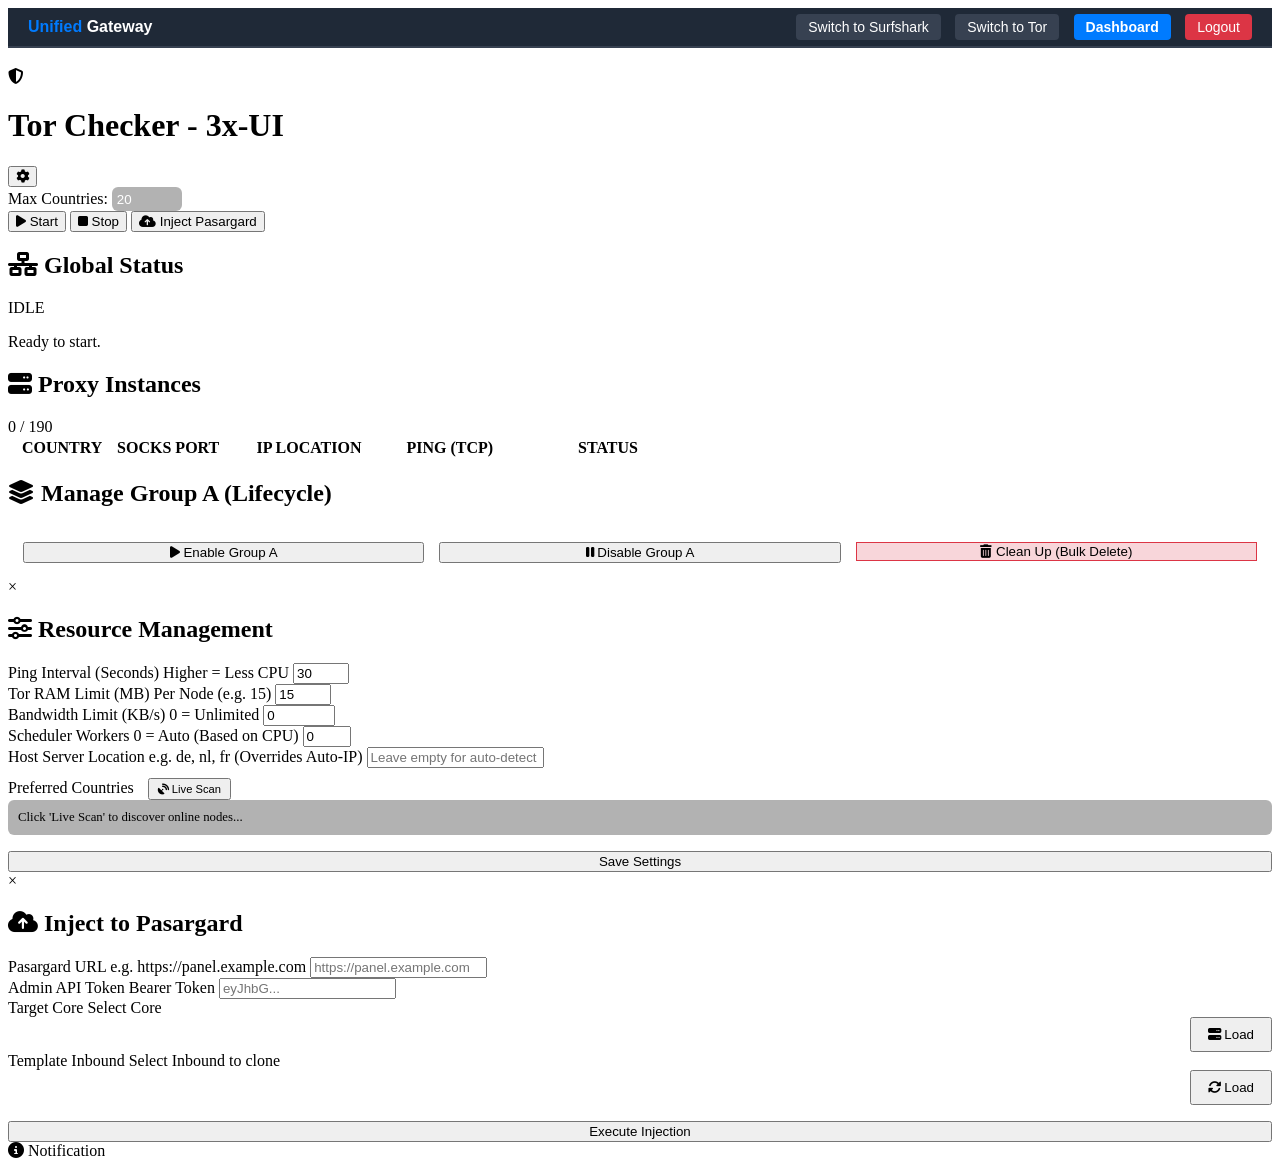
==== pasarguard-tor/static/index.html @ 5db23eaf "services added" ====
<!DOCTYPE html>
<html lang="en">
<head>
    <meta charset="UTF-8">
    <meta name="viewport" content="width=device-width, initial-scale=1.0">
    <title>Tor VPN Dashboard - 3xUI</title>
    <link href="https://fonts.googleapis.com/css2?family=Inter:wght@300;400;500;600;700&display=swap" rel="stylesheet">
    <link rel="stylesheet" href="/static/style.css">
    <link rel="stylesheet" href="https://cdnjs.cloudflare.com/ajax/libs/font-awesome/6.4.0/css/all.min.css">
</head>
<body>
<!-- UNIFIED GATEWAY TOP NAVIGATION INJECTION -->
<div style="background-color: #1f2937; color: white; padding: 10px 20px; display: flex; justify-content: space-between; align-items: center; font-family: sans-serif; border-bottom: 2px solid #374151; margin-bottom: 20px;">
    <div style="font-weight: bold; font-size: 16px;">
        <span style="color: #007bff;">Unified</span> Gateway
    </div>
    <div>
        <a href="/surfshark/" style="color: white; text-decoration: none; padding: 5px 12px; background-color: #374151; border-radius: 4px; margin-right: 10px; font-size: 14px;">Switch to Surfshark</a>
        <a href="/tor/" style="color: white; text-decoration: none; padding: 5px 12px; background-color: #374151; border-radius: 4px; margin-right: 10px; font-size: 14px;">Switch to Tor</a>
        <a href="/" style="color: white; text-decoration: none; padding: 5px 12px; background-color: #007bff; border-radius: 4px; font-weight: bold; font-size: 14px;">Dashboard</a>
        <a href="/logout" style="color: white; text-decoration: none; padding: 5px 12px; background-color: #dc3545; border-radius: 4px; margin-left: 10px; font-size: 14px;">Logout</a>
    </div>
</div>
<!-- END GATEWAY NAVIGATION INJECTION -->
    <div class="background-blobs">
        <div class="blob blob-1"></div>
        <div class="blob blob-2"></div>
    </div>

    <div class="dashboard-container">
        <header class="glass-header">
            <div class="logo">
                <i class="fa-solid fa-shield-halved"></i>
                <h1>Tor Checker - 3x-UI</h1>
            </div>
            <div class="controls">
                <button id="btn-settings" class="btn btn-secondary" title="Resource Settings"><i class="fa-solid fa-gear"></i></button>
                <div class="input-group">
                    <label for="max-countries">Max Countries:</label>
                    <input type="number" id="max-countries" value="20" min="1" max="190" style="width: 60px; padding: 0.3rem; border-radius: 6px; border: 1px solid var(--glass-border); background: rgba(0,0,0,0.3); color: white; margin-right: 1rem;">
                </div>
                <button id="btn-start" class="btn btn-primary"><i class="fa-solid fa-play"></i> Start</button>
                <button id="btn-stop" class="btn btn-danger"><i class="fa-solid fa-stop"></i> Stop</button>
                <button id="btn-inject-modal" class="btn btn-secondary"><i class="fa-solid fa-cloud-arrow-up"></i> Inject Pasargard</button>
            </div>
        </header>

        <main>
            <div class="status-panel glass-panel">
                <div class="status-header">
                    <h2><i class="fa-solid fa-network-wired"></i> Global Status</h2>
                    <span id="badge-status" class="badge badge-idle">IDLE</span>
                </div>
                <div class="status-content">
                    <p id="discovery-msg">Ready to start.</p>
                    <div class="progress-bar-container">
                        <div id="discovery-progress" class="progress-bar" style="width: 0%"></div>
                    </div>
                </div>
            </div>

            <div class="instances-panel glass-panel">
                <div class="panel-header">
                    <h2><i class="fa-solid fa-server"></i> Proxy Instances</h2>
                    <span id="instance-count" class="count-badge">0 / 190</span>
                </div>
                <div class="table-container">
                    <table id="instances-table">
                        <thead>
                            <tr>
                                <th style="width: 15%;">COUNTRY</th>
                                <th style="width: 15%;">SOCKS PORT</th>
                                <th style="width: 25%;">IP LOCATION</th>
                                <th style="width: 15%;">PING (TCP)</th>
                                <th style="width: 30%;">STATUS</th>
                            </tr>
                        </thead>
                        <tbody id="instances-body">
                            <!-- Rows will be populated by JS -->
                        </tbody>
                    </table>
                </div>
            </div>
            <div class="instances-panel glass-panel" style="margin-top: 20px;">
                <div class="panel-header">
                    <h2><i class="fa-solid fa-layer-group"></i> Manage Group A (Lifecycle)</h2>
                </div>
                <div class="table-container" style="padding: 15px; display: flex; gap: 15px; flex-wrap: wrap;">
                    <div style="flex: 1; min-width: 200px;">
                        <button id="btn-enable-group" class="btn btn-primary" style="width: 100%;"><i class="fa-solid fa-play"></i> Enable Group A</button>
                    </div>
                    <div style="flex: 1; min-width: 200px;">
                        <button id="btn-disable-group" class="btn btn-secondary" style="width: 100%;"><i class="fa-solid fa-pause"></i> Disable Group A</button>
                    </div>
                    <div style="flex: 1; min-width: 200px;">
                        <button id="btn-cleanup-group" class="btn btn-danger" style="width: 100%; background: rgba(220, 53, 69, 0.2); border: 1px solid #dc3545;"><i class="fa-solid fa-trash-can"></i> Clean Up (Bulk Delete)</button>
                    </div>
                </div>
            </div>
        </main>
    </div>

    <!-- Resource Settings Modal -->
    <div id="settings-modal" class="modal">
        <div class="modal-content glass-card">
            <span class="close-btn">&times;</span>
            <h2><i class="fa-solid fa-sliders"></i> Resource Management</h2>
            
            <div class="setting-group">
                <label for="set-ping">Ping Interval (Seconds) <span class="setting-hint">Higher = Less CPU</span></label>
                <input type="number" id="set-ping" value="30" min="5" max="300">
            </div>

            <div class="setting-group">
                <label for="set-ram">Tor RAM Limit (MB) <span class="setting-hint">Per Node (e.g. 15)</span></label>
                <input type="number" id="set-ram" value="15" min="2" max="100">
            </div>

            <div class="setting-group">
                <label for="set-bw">Bandwidth Limit (KB/s) <span class="setting-hint">0 = Unlimited</span></label>
                <input type="number" id="set-bw" value="0" min="0" max="10000">
            </div>

            <div class="setting-group">
                <label for="set-workers">Scheduler Workers <span class="setting-hint">0 = Auto (Based on CPU)</span></label>
                <input type="number" id="set-workers" value="0" min="0" max="32">
            </div>

            <div class="setting-group">
                <label for="set-host-country">Host Server Location <span class="setting-hint">e.g. de, nl, fr (Overrides Auto-IP)</span></label>
                <input type="text" id="set-host-country" placeholder="Leave empty for auto-detect">
            </div>

            <div class="setting-group" style="margin-top: 10px;">
                <label>Preferred Countries 
                    <button id="btn-scan-countries" class="btn btn-secondary" style="font-size: 0.7rem; padding: 0.2rem 0.5rem; margin-left: 10px;">
                        <i class="fa-solid fa-satellite-dish"></i> Live Scan
                    </button>
                </label>
                <div id="countries-list" style="max-height: 200px; overflow-y: auto; background: rgba(0,0,0,0.3); border: 1px solid var(--glass-border); border-radius: 6px; padding: 10px; display: grid; grid-template-columns: 1fr 1fr; gap: 8px;">
                    <!-- Checkboxes injected here -->
                    <span style="color: var(--text-muted); font-size: 0.8rem; grid-column: span 2;">Click 'Live Scan' to discover online nodes...</span>
                </div>
            </div>
            
            <button id="btn-save-settings" class="btn btn-primary" style="width: 100%; margin-top: 1rem;">Save Settings</button>
        </div>
    </div>

    <!-- Pasargard Inject Modal -->
    <div id="inject-modal" class="modal">
        <div class="modal-content glass-card">
            <span class="close-inject-btn close-btn">&times;</span>
            <h2><i class="fa-solid fa-cloud-arrow-up"></i> Inject to Pasargard</h2>
            
            <div class="setting-group">
                <label for="pasargard-url">Pasargard URL <span class="setting-hint">e.g. https://panel.example.com</span></label>
                <input type="text" id="pasargard-url" placeholder="https://panel.example.com">
            </div>

            <div class="setting-group">
                <label for="pasargard-token">Admin API Token <span class="setting-hint">Bearer Token</span></label>
                <input type="password" id="pasargard-token" placeholder="eyJhbG...">
            </div>

            <div class="setting-group">
                <label for="pasargard-core">Target Core <span class="setting-hint">Select Core</span></label>
                <div style="display: flex; gap: 8px;">
                    <select id="pasargard-core" style="flex: 1; padding: 0.5rem; border-radius: 4px; border: 1px solid var(--glass-border); background: var(--glass-bg); color: #fff;">
                        <option value="">-- Load Cores First --</option>
                    </select>
                    <button id="btn-load-cores" class="btn btn-secondary" style="padding: 0.5rem 1rem;"><i class="fa-solid fa-server"></i> Load</button>
                </div>
            </div>

            <div class="setting-group">
                <label for="pasargard-template">Template Inbound <span class="setting-hint">Select Inbound to clone</span></label>
                <div style="display: flex; gap: 8px;">
                    <select id="pasargard-template" style="flex: 1; padding: 0.5rem; border-radius: 4px; border: 1px solid var(--glass-border); background: var(--glass-bg); color: #fff;">
                        <option value="">-- Load Inbounds First --</option>
                    </select>
                    <button id="btn-load-inbounds" class="btn btn-secondary" style="padding: 0.5rem 1rem;"><i class="fa-solid fa-rotate"></i> Load</button>
                </div>
            </div>
            
            <button id="btn-execute-inject" class="btn btn-primary" style="width: 100%; margin-top: 1rem;">Execute Injection</button>
        </div>
    </div>

    <!-- Notification Toast -->
    <div id="toast" class="toast hidden">
        <div class="toast-content">
            <i class="fa-solid fa-circle-info"></i>
            <span id="toast-msg">Notification</span>
        </div>
    </div>

    <script src="/static/script.js"></script>
</body>
</html>
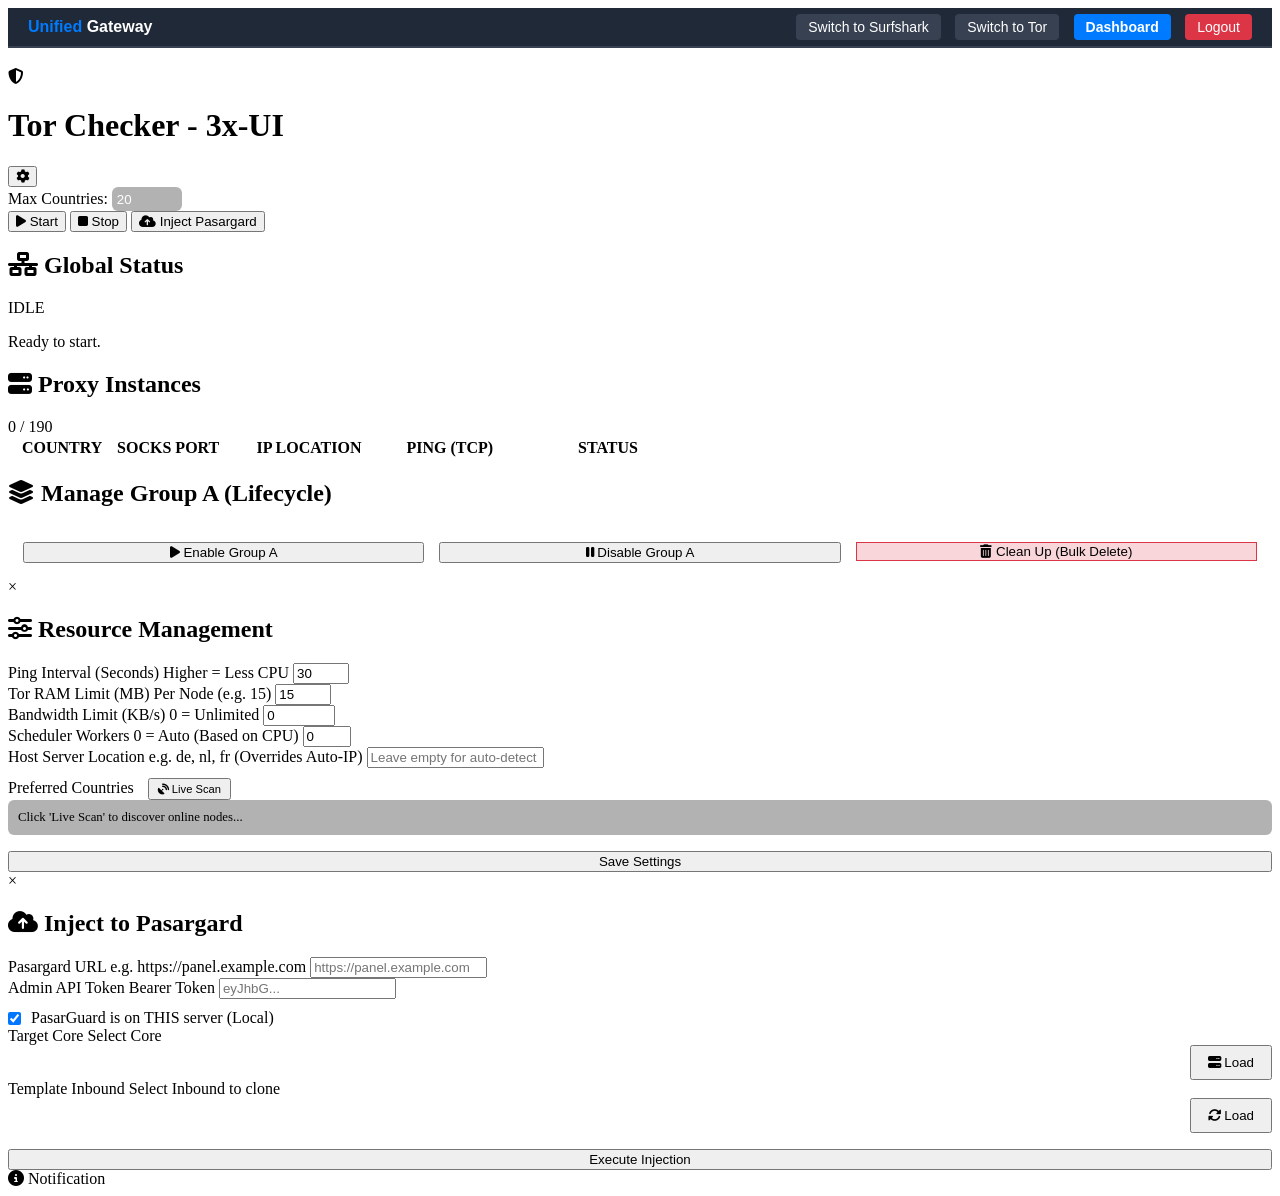
==== commit bd02533a: "pasarguard is local" ====
--- a/pasarguard-tor/static/index.html
+++ b/pasarguard-tor/static/index.html
@@ -163,6 +163,11 @@
                 <input type="password" id="pasargard-token" placeholder="eyJhbG...">
             </div>
 
+            <div class="setting-group" style="display: flex; align-items: center; gap: 10px; margin-top: 10px;">
+                <input type="checkbox" id="isLocalTor" checked style="width: auto; margin: 0;">
+                <label for="isLocalTor" style="margin: 0;">PasarGuard is on THIS server (Local)</label>
+            </div>
+
             <div class="setting-group">
                 <label for="pasargard-core">Target Core <span class="setting-hint">Select Core</span></label>
                 <div style="display: flex; gap: 8px;">
